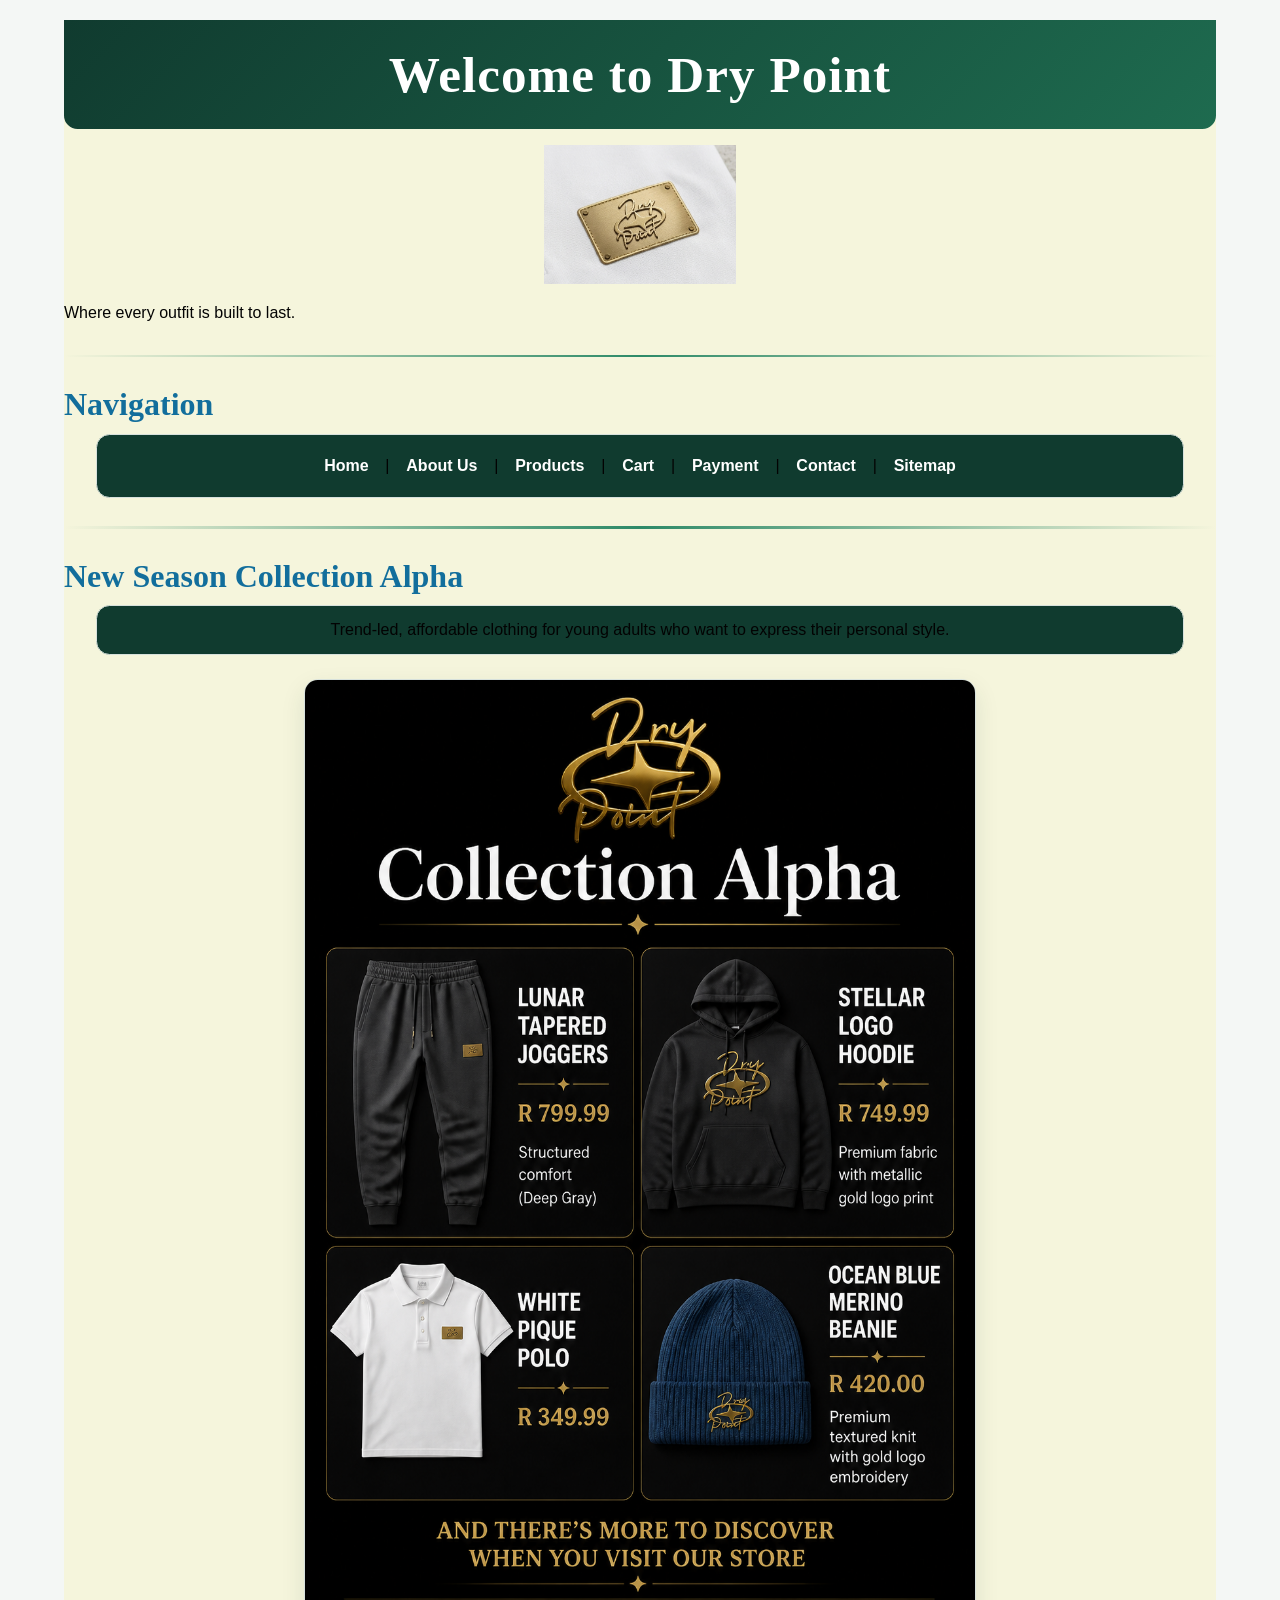
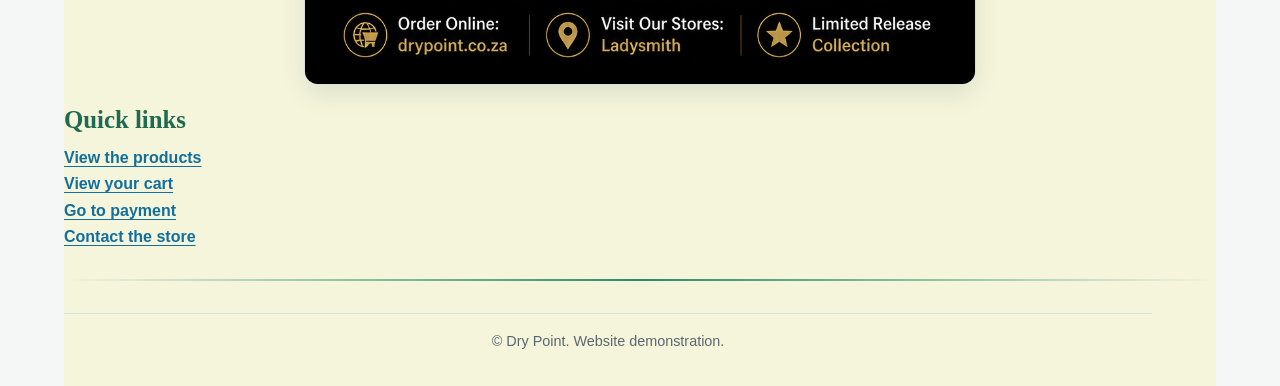
==== index.html @ 99090e2d "VERSION 2.0 REDESIGNED RESPONSIVE STYLESHEET AND UPDATED CHANGELOG" ====
<!DOCTYPE html>
<html lang="en">
<head>
  <meta charset="UTF-8">
  <title>Home | Dry Point</title>
  <link rel="stylesheet" href="css/style.css">
</head>
<body>

<h1>Welcome to Dry Point</h1>
<h1>
  <img src="images/Dry-point Logo.png" width="200">
</h1>

<p>Where every outfit is built to last.</p>

<hr>

<h2>Navigation</h2>
<p>
  <a href="index.html">Home</a> |
  <a href="about.html">About Us</a> |
  <a href="products.html">Products</a> |
  <a href="cart.html">Cart</a> |
  <a href="payment.html">Payment</a> |
  <a href="contact.html">Contact</a> |
  <a href="sitemap.html">Sitemap</a>
</p>

<hr>

<h2>New Season Collection Alpha</h2>
<p>Trend-led, affordable clothing for young adults who want to express their personal style.</p>
<img src="images/collection-alpha.png" alt="Dry Point Collection Alpha catalogue" width="400">

<h3>Quick links</h3>
<p>
  <a href="products.html">View the products</a><br>
  <a href="cart.html">View your cart</a><br>
  <a href="payment.html">Go to payment</a><br>
  <a href="contact.html">Contact the store</a>
</p>

<hr>

<p>&copy; <span data-year></span> Dry Point. Website demonstration.</p>

</body>
</html>
---- css/style.css ----
/*
  Dry Point Clothing Store
  Part 2: CSS styling and responsive design
  The stylesheet is shared by every HTML page in this project.
*/

/* 1. CSS reset and design tokens */
*,
*::before,
*::after {
  box-sizing: border-box;
}

:root {
  --green-900: #103b2f;
  --green-700: #1e6b4f;
  --green-500: #2d8a68;
  --blue-700: #126e9c;
  --blue-100: #e9f4f8;
  --ink: #030303;
  --muted: #5b6770;
  --paper: beige;
  --canvas: #f4f7f5;
  --line: #d7e1dc;
  --accent: #e7b65c;
  --danger: #a43d3d;
  --radius: 0.85rem;
  --shadow: 0 0.6rem 1.5rem rgba(16, 59, 47, 0.10);
  --content-width: 72rem;
}

html {
  background: var(--canvas);
  scroll-behavior: smooth;
}

body {
  width: min(100% - 2rem, var(--content-width));
  min-height: 100vh;
  margin: 0 auto;
  padding: 0 0 2rem;
  background: var(--paper);
  color: var(--ink);
  font-family: Arial, Helvetica, sans-serif;
  font-size: 1rem;
  line-height: 1.65;
}
.banner {
  padding: 0.65rem 0.8rem;
  border: 1px solid var(--line);
  border-radius: var(--radius);
  background: var(--green-900);
  color: #fff;
  text-align: center;
}


/* 2. Typography */
h1,
h2,
h3,
h4 {
  margin-block: 1.25rem 0.65rem;
  line-height: 1.2;
  font-family: Georgia, 'Times New Roman', serif;
}

h1 {
  color: var(--green-900);
  font-size: clamp(2rem, 4vw, 3.4rem);
  text-align: center;
  letter-spacing: 0.02em;
}

h2 {
  color: var(--blue-700);
  font-size: clamp(1.45rem, 2.5vw, 2rem);
}

h3 {
  color: var(--green-700);
  font-size: clamp(1.2rem, 2vw, 1.55rem);
}

h4 {
  color: var(--green-700);
  font-size: 1.1rem;
}

p,
ul,
form,
table {
  margin-block: 0 1rem;
}

p {
  max-width: 68rem;
}

strong {
  color: var(--green-900);
}

/* The logo is inside its own heading in the existing Part 1 pages. */
h1:has(> img) {
  margin-block: 1rem 0;
  line-height: 0;
}

h1:has(> img) img {
  width: min(12rem, 55vw);
  border: 0;
  border-radius: 0;
  box-shadow: none;
}

/* 3. Shared links and interaction states */
a {
  color: var(--blue-700);
  font-weight: 700;
  text-underline-offset: 0.18em;
  transition: color 160ms ease, background-color 160ms ease, box-shadow 160ms ease, transform 160ms ease;
}

a:visited {
  color: #345f78;
}

a:hover {
  color: var(--green-700);
}

a:focus-visible {
  outline: 0.2rem solid var(--accent);
  outline-offset: 0.15rem;
  border-radius: 0.25rem;
}

a:active {
  color: var(--green-900);
  transform: translateY(0.05rem);
}

/* Navigation is the paragraph immediately after the Navigation heading. */
body > hr + h2 + p{
  display: flex;
  flex-wrap: wrap;
  align-items: center;
  justify-content: center;
  gap: 0.35rem;
  margin: 0 auto 1.5rem;
  padding: 0.65rem 0.8rem;
  border: 1px solid var(--line);
  border-radius: var(--radius);
  background: var(--green-900);
  text-align: center;
}

body > hr + h2 + p a {
  display: inline-block;
  padding: 0.45rem 0.7rem;
  border-radius: 0.45rem;
  color: #fff;
  text-decoration: none;
}

body > hr + h2 + p a:hover,
body > hr + h2 + p a:focus-visible {
  background: var(--green-500);
  color: #fff;
}

/* 4. Spacing, separators, and responsive images */
hr {
  height: 0.18rem;
  margin: 1.75rem 0;
  border: 0;
  border-radius: 1rem;
  background: linear-gradient(90deg, transparent, var(--green-500), transparent);
}

img {
  display: block;
  width: auto;
  max-width: 100%;
  height: auto;
  margin: 1rem auto;
  border: 1px solid var(--line);
  border-radius: var(--radius);
  box-shadow: var(--shadow);
}

/* Existing width attributes are retained as fallbacks, while this rule keeps images fluid. */
img[alt*='Collection'],
img[alt*='About Us'],
img[alt*='contact information'] {
  width: min(100%, 42rem);
}

body > p:last-of-type {
  margin: 2rem 0 0;
  padding-top: 1rem;
  border-top: 1px solid var(--line);
  color: var(--muted);
  font-size: 0.9rem;
  text-align: center;
}

/* 5. Home, about, contact, and sitemap content */
body > h1:first-of-type:not(:has(> img)) {
  padding: 1.5rem 1rem;
  border-radius: 0 0 var(--radius) var(--radius);
  background: linear-gradient(135deg, var(--green-900), var(--green-700));
  color: #fff;
}

body > ul {
  max-width: 48rem;
  margin-inline: auto;
  padding: 1.25rem 2.5rem;
  border: 1px solid var(--line);
  border-radius: var(--radius);
  background: var(--canvas);
}

body > ul li {
  margin-block: 0.4rem;
}

/* 6. Product and cart tables */
table {
  width: 100%;
  min-width: 42rem;
  border: 1px solid var(--line);
  border-collapse: separate;
  border-spacing: 0;
  border-radius: var(--radius);
  background: var(--paper);
  box-shadow: var(--shadow);
  overflow: hidden;
}

/* Allows wide catalogue and cart tables to scroll rather than break the mobile layout. */
body:has(table) {
  overflow-x: hidden;
}

table th,
table td {
  padding: 0.85rem 0.75rem;
  border-right: 1px solid var(--line);
  border-bottom: 1px solid var(--line);
  text-align: left;
  vertical-align: middle;
}

table th {
  background: var(--green-900);
  color: #fff;
  font-size: 0.95rem;
  letter-spacing: 0.03em;
  text-transform: uppercase;
}

table tr:nth-child(even) td {
  background: var(--canvas);
}

table tr:hover td {
  background: var(--blue-100);
}

table tr:last-child td {
  border-bottom: 0;
}

table th:last-child,
table td:last-child {
  border-right: 0;
}

table td img {
  width: clamp(5rem, 12vw, 8rem);
  margin: 0 auto 0.5rem;
  border-radius: 0.55rem;
  box-shadow: none;
}

table a {
  display: inline-block;
  padding: 0.25rem 0.4rem;
  border-radius: 0.3rem;
}

table a:hover,
table a:focus-visible {
  background: var(--blue-100);
}

/* The generated cart and payment tables are inserted into these containers. */
#cart-contents,
#order-summary {
  width: 100%;
  margin-block: 1rem;
  overflow-x: auto;
  border-radius: var(--radius);
}

#cart-total,
#order-total,
#cart-message,
#payment-status {
  margin: 1rem 0;
  padding: 0.85rem 1rem;
  border-left: 0.35rem solid var(--green-500);
  border-radius: 0.35rem;
  background: var(--blue-100);
}

#cart-message:empty,
#payment-status:empty {
  display: none;
}

/* 7. Payment form */
#payment-form {
  max-width: 42rem;
  margin: 1.5rem auto;
  padding: clamp(1rem, 4vw, 2rem);
  border: 1px solid var(--line);
  border-radius: var(--radius);
  background: var(--canvas);
  box-shadow: var(--shadow);
}

#payment-form p {
  margin-bottom: 1rem;
}

label {
  display: inline-block;
  margin-bottom: 0.3rem;
  color: var(--green-900);
  font-weight: 700;
}

input,
select,
textarea {
  width: 100%;
  max-width: 100%;
  padding: 0.7rem 0.8rem;
  border: 1px solid #9aaba4;
  border-radius: 0.45rem;
  background: #fff;
  color: var(--ink);
  font: inherit;
}

input:hover,
select:hover,
textarea:hover {
  border-color: var(--green-500);
}

input:focus,
select:focus,
textarea:focus {
  border-color: var(--blue-700);
  outline: 0.2rem solid rgba(18, 110, 156, 0.2);
}

#payment-form a[onclick] {
  display: inline-block;
  padding: 0.65rem 1.1rem;
  border: 0.1rem solid var(--green-900);
  border-radius: 0.45rem;
  background: var(--green-700);
  color: #fff;
  text-decoration: none;
}

#payment-form a[onclick]:hover,
#payment-form a[onclick]:focus-visible {
  background: var(--green-900);
  box-shadow: 0 0.3rem 0.8rem rgba(16, 59, 47, 0.2);
}

/* 8. Reusable classes retained for expanded pages and future components */
.container {
  width: min(100% - 2rem, 68rem);
  margin-inline: auto;
}

.site-header {
  padding: 1rem;
  background: var(--green-900);
  text-align: center;
}

.brand {
  color: #fff;
  font-size: clamp(1.5rem, 3vw, 2rem);
  text-decoration: none;
}

.primary-nav {
  display: flex;
  flex-wrap: wrap;
  justify-content: center;
  gap: 0.4rem;
  margin-top: 0.8rem;
}

.primary-nav a {
  padding: 0.5rem 0.75rem;
  color: #fff;
  text-decoration: none;
}

.primary-nav a:hover,
.primary-nav a[aria-current='page'] {
  background: var(--green-500);
  border-radius: 0.4rem;
}

.nav-toggle {
  display: none;
}

.grid-2,
.grid-3,
.product-grid,
.contact-grid,
.about-layout {
  display: grid;
  gap: 1rem;
}

.grid-2,
.about-layout {
  grid-template-columns: repeat(2, minmax(0, 1fr));
}

.grid-3,
.product-grid,
.contact-grid {
  grid-template-columns: repeat(3, minmax(0, 1fr));
}

.card,
.hero-card,
.form-card {
  padding: 1.25rem;
  border: 1px solid var(--line);
  border-radius: var(--radius);
  background: #fff;
  box-shadow: var(--shadow);
}

.actions {
  display: flex;
  flex-wrap: wrap;
  justify-content: center;
  gap: 0.75rem;
  margin-block: 1rem;
  text-align: center;
}

.actions a {
  padding: 0.55rem 0.9rem;
  border-radius: 0.4rem;
  background: var(--green-700);
  color: #fff;
  text-decoration: none;
}

.actions a:hover,
.actions a:focus-visible {
  background: var(--green-900);
}

/* 9. Responsive breakpoints: desktop, tablet, and mobile */
@media (max-width: 56.25rem) {
  body {
    width: min(100% - 1.25rem, var(--content-width));
  }

  .grid-3,
  .product-grid,
  .contact-grid {
    grid-template-columns: repeat(2, minmax(0, 1fr));
  }

  table {
    min-width: 38rem;
  }
}

@media (max-width: 40rem) {
  html {
    font-size: 95%;
  }

  body {
    width: min(100% - 1rem, var(--content-width));
    padding-bottom: 1rem;
  }

  h1 {
    font-size: clamp(1.8rem, 9vw, 2.5rem);
  }

  h2 {
    font-size: clamp(1.3rem, 7vw, 1.8rem);
  }

  body > hr + h2 + p {
    justify-content: stretch;
    gap: 0.15rem;
    padding: 0.5rem;
  }

  body > hr + h2 + p a {
    flex: 1 1 7rem;
    padding: 0.55rem 0.3rem;
  }

  .grid-2,
  .grid-3,
  .product-grid,
  .contact-grid,
  .about-layout {
    grid-template-columns: 1fr;
  }

  table {
    min-width: 34rem;
    font-size: 0.9rem;
  }

  table th,
  table td {
    padding: 0.65rem 0.5rem;
  }

  #payment-form {
    padding: 1rem;
  }
}

@media (prefers-reduced-motion: reduce) {
  html {
    scroll-behavior: auto;
  }

  *,
  *::before,
  *::after {
    transition-duration: 0.01ms !important;
    animation-duration: 0.01ms !important;
    animation-iteration-count: 1 !important;
  }
}
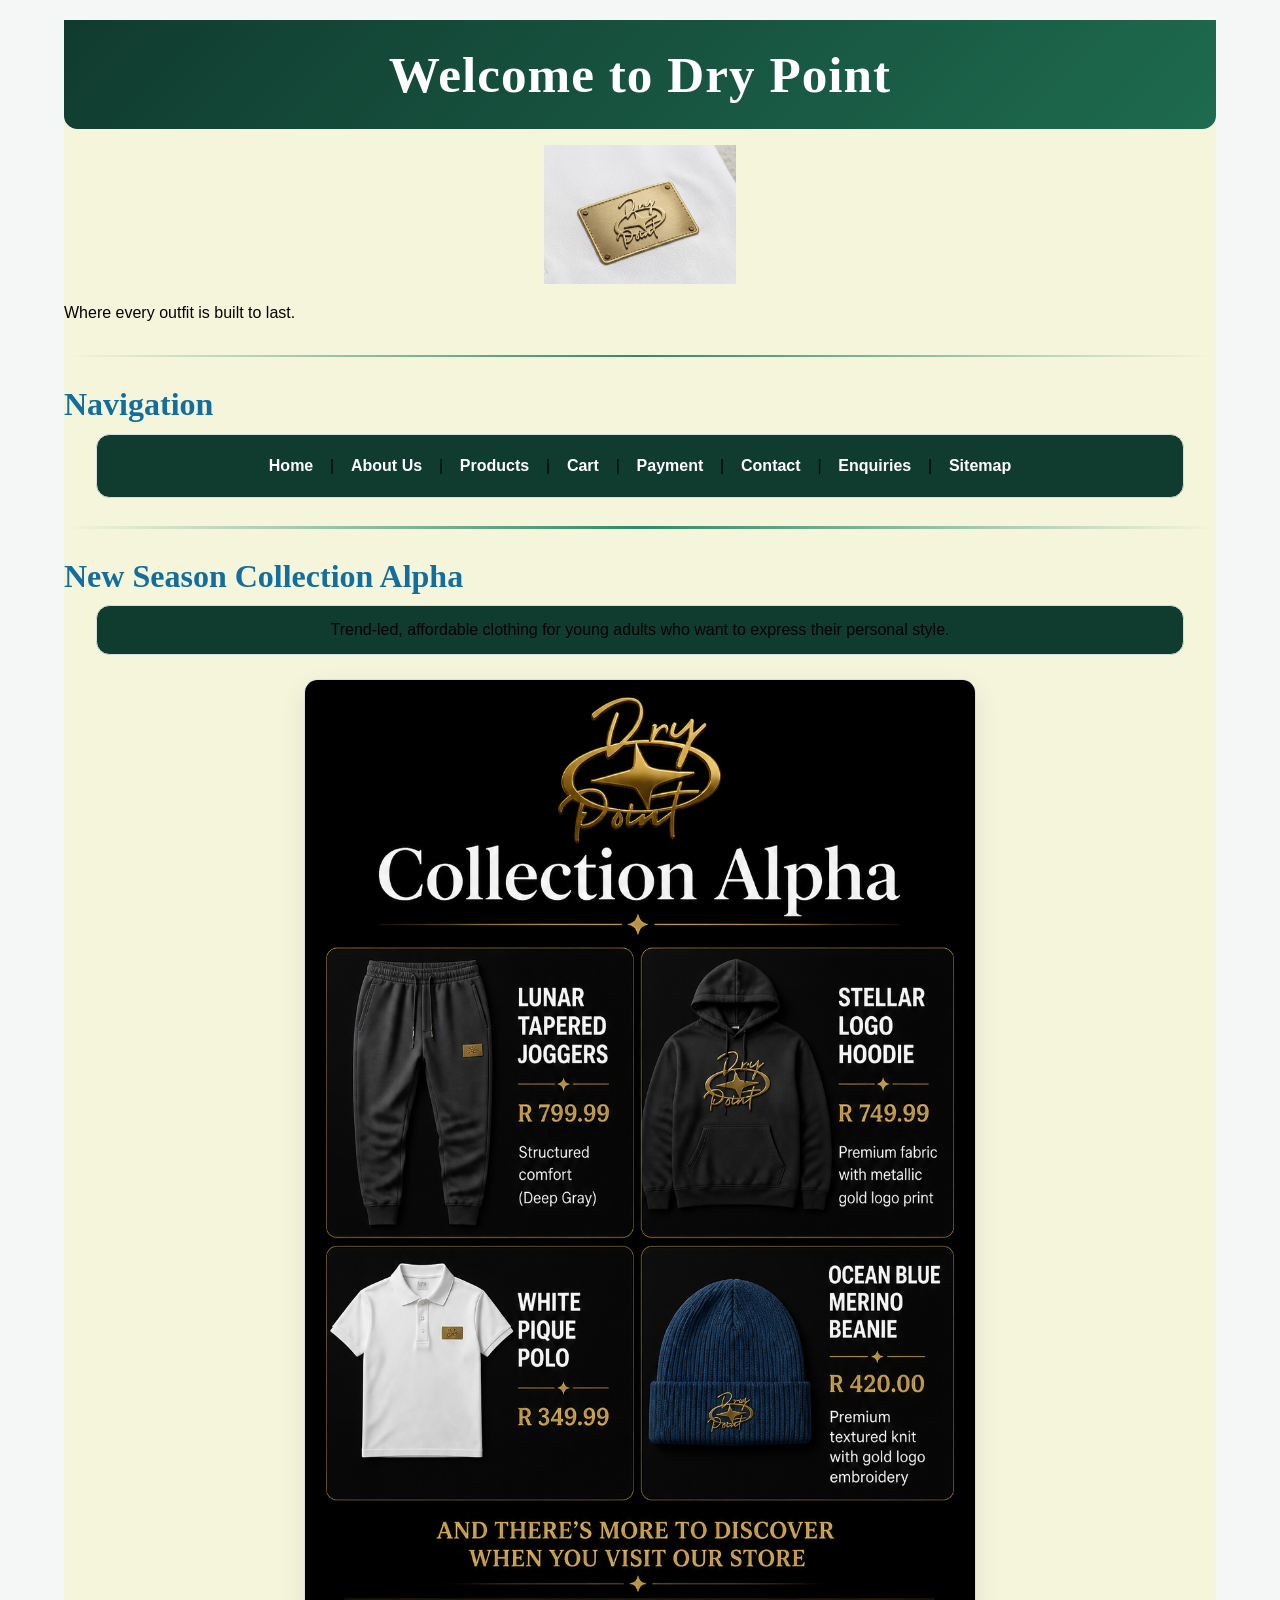
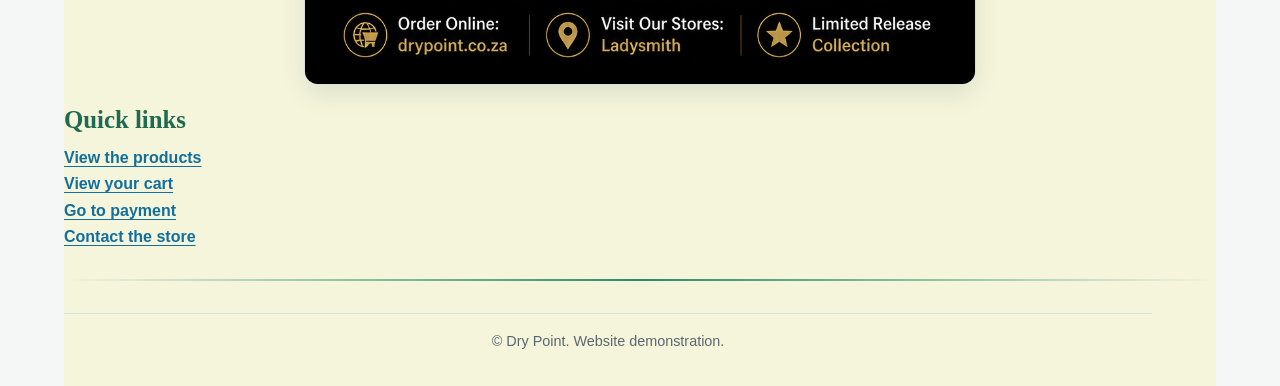
==== commit a727ad68: "added an FAQ section on the about page and added a new style section on the stylesheet. linked the e" ====
--- a/index.html
+++ b/index.html
@@ -24,6 +24,7 @@
   <a href="cart.html">Cart</a> |
   <a href="payment.html">Payment</a> |
   <a href="contact.html">Contact</a> |
+   <a href="enquiry.html">Enquiries</a> |
   <a href="sitemap.html">Sitemap</a>
 </p>
 
--- a/css/style.css
+++ b/css/style.css
@@ -2,6 +2,7 @@
   Dry Point Clothing Store
   Part 2: CSS styling and responsive design
   The stylesheet is shared by every HTML page in this project.
+  better design that improves accessibility, readability, and usability across devices.
 */
 
 /* 1. CSS reset and design tokens */
@@ -563,3 +564,61 @@
     animation-iteration-count: 1 !important;
   }
 }
+.dp-product-controls{
+  display:flex;
+  flex-wrap:wrap;
+  gap:1rem;
+  margin: 1rem 0;
+}
+.dp-product-controls label{
+  flex:1 1 14rem;
+}
+.dp-product-grid{
+  display:grid;
+  grid-template-columns:repeat(auto-fit,minmax(14rem,1fr));
+  gap:1.5rem;
+}
+.dp-product-card{
+  padding:1rem;
+  border:1px solid var(--line);
+  border-radius:var(--radius);
+  background:#fff;
+  box-shadow:var(--shadow);
+}
+.dp-product-image{
+  width:100%;
+  height:15rem;
+  object-fit:contain;
+  cursor:zoom-in;
+}
+img[data-lightbox="true"]{
+  cursor:zoom-in;
+}
+.dp-button{
+  padding:0.55rem 0.75rem;
+  border:0;
+  border-radius:0.4rem;
+  background:var(--green-700);
+  color:#fff;
+  font: inherit;
+  cursor:pointer;
+}
+.dp-button:focus-visible, 
+.dp-lightbox-close:focus-visible{
+  outline:0.2rem solid var(--accent);
+  outline-offset:0.15rem;
+}
+.dp-product-search, .dp-product-sort, .dp-quantity { padding:.55rem; border:1px solid var(--line); border-radius:.35rem; font:inherit; }
+.dp-map { margin:1.5rem 0; }
+.dp-map-frame { display:block; width:100%; min-height:22rem; border:0; border-radius:var(--radius); }
+.dp-lightbox { width:min(92vw,60rem); max-width:92vw; max-height:92vh; padding:1rem; border:0; border-radius:var(--radius); background:#fff; }
+.dp-lightbox::backdrop { background:rgba(0,0,0,.78); }
+.dp-lightbox-image { display:block; max-width:100%; max-height:75vh; margin:1rem auto; object-fit:contain; }
+.dp-lightbox-close { display:block; margin-left:auto; padding:.5rem .75rem; }
+.dp-field-error { display:block; color:var(--danger); }
+[aria-invalid="true"] { border-color:var(--danger); }
+.dp-form-status[data-state="error"] { color:var(--danger); }
+.dp-demo-notice { padding:.75rem; border-left:.3rem solid var(--accent); background:var(--blue-100); }
+.dp-reveal { opacity:0; transform:translateY(.6rem); transition:opacity .35s ease, transform .35s ease; }
+.dp-reveal.is-visible { opacity:1; transform:none; }
+@media (prefers-reduced-motion:reduce) { .dp-reveal { opacity:1; transform:none; transition:none; } }
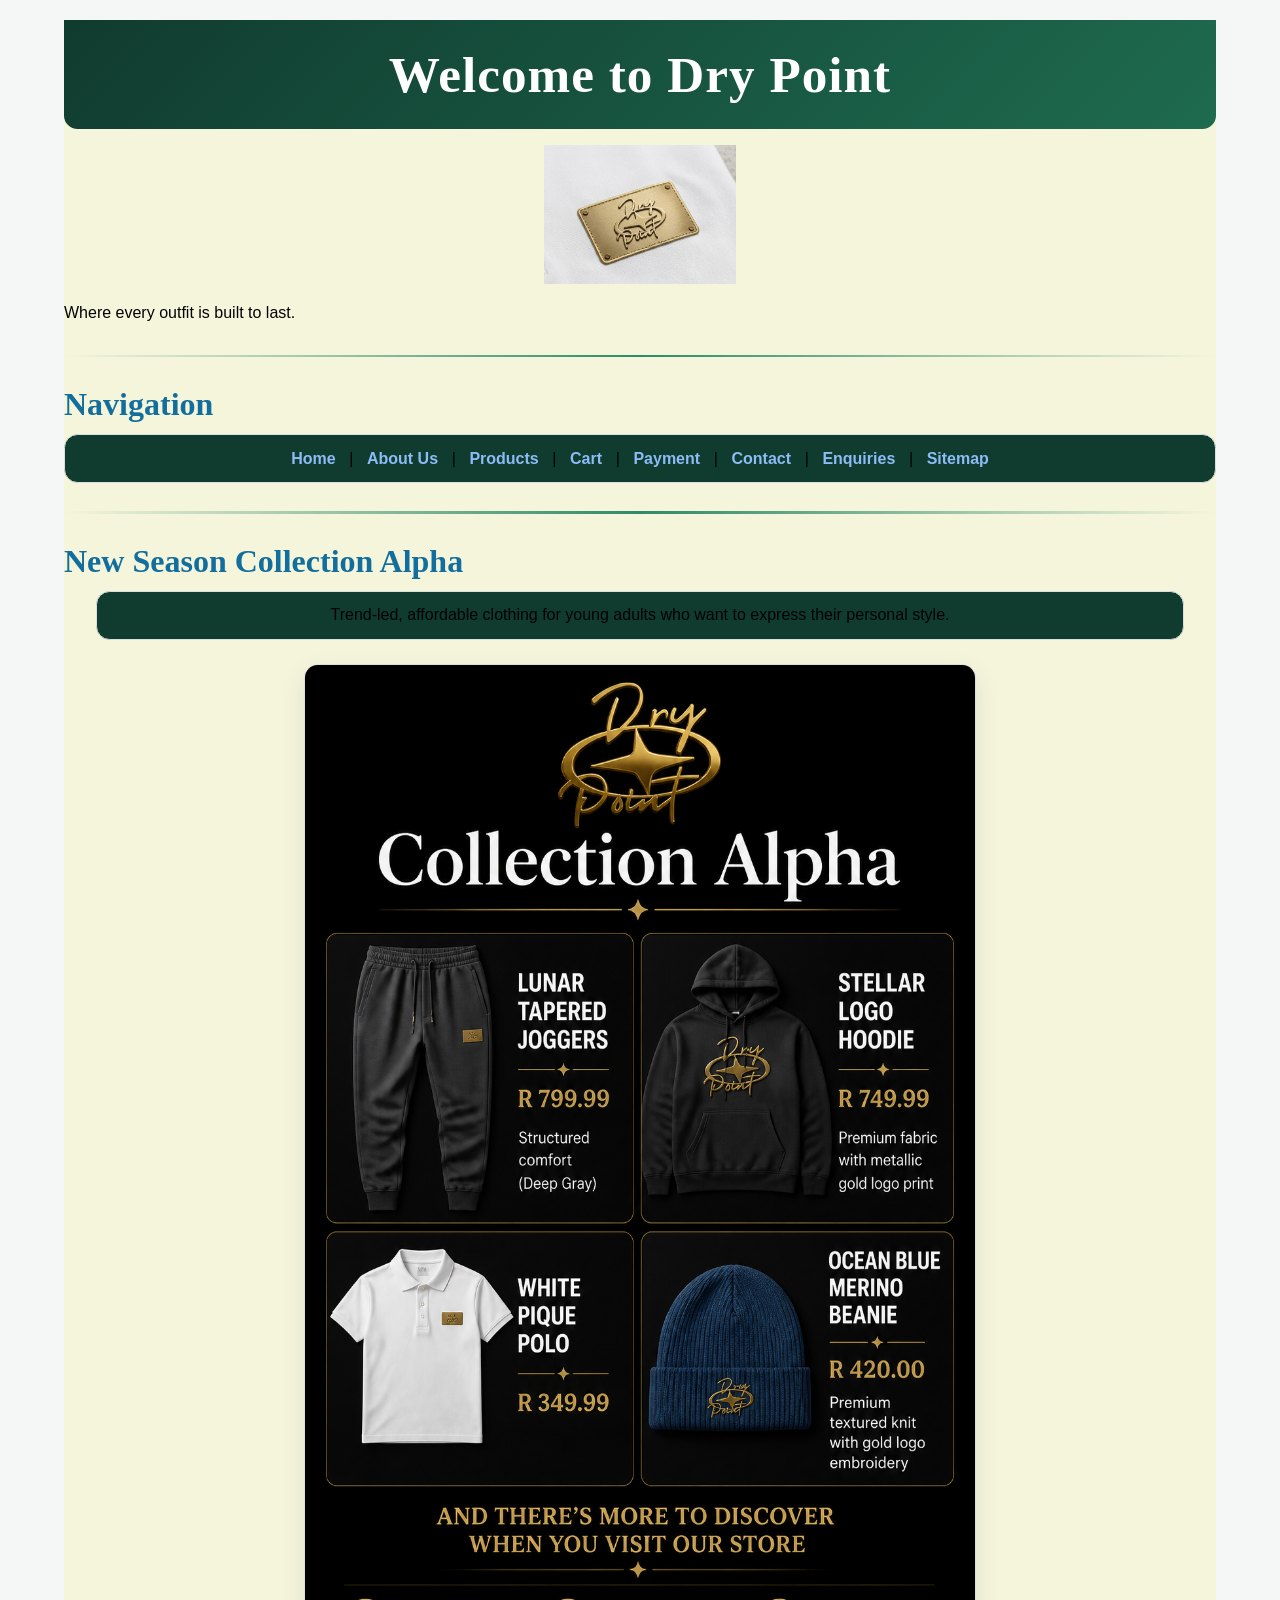
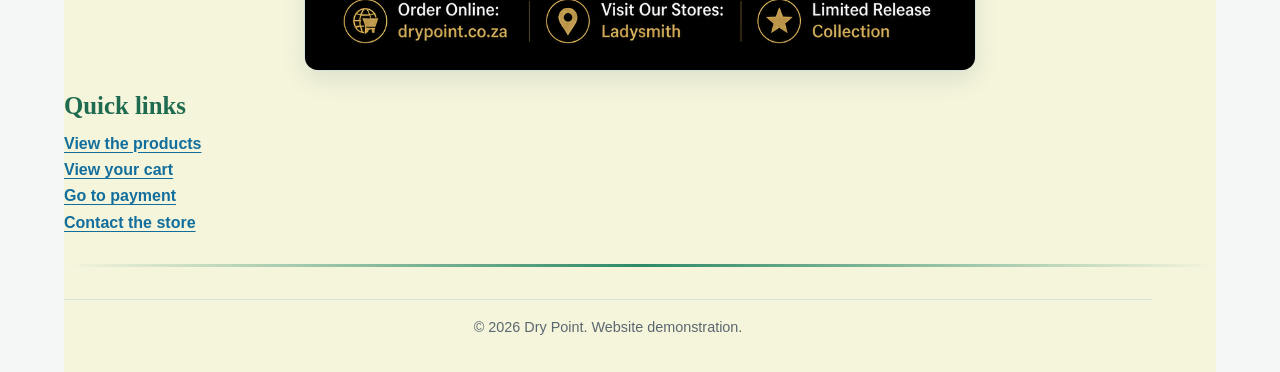
==== commit 523c8a7d: "Added a javascript file and linked it across all html pages and also added new products to the catal" ====
--- a/index.html
+++ b/index.html
@@ -2,8 +2,14 @@
 <html lang="en">
 <head>
   <meta charset="UTF-8">
-  <title>Home | Dry Point</title>
+
+ <meta name="viewport" content="width=device-width, initial-scale=1">
+<meta name="description" content="Shop Dry Point's affordable clothing collection. Discover the latest trends in stylish, affordable fashion. Brought to you by Dry Point.">
+<meta name="keywords" content="Dry Point clothing, Ladysmith fashion, affordable clothing">
+
+  <title>Home | Dry Point Ladysmith</title>
   <link rel="stylesheet" href="css/style.css">
+  <script src="js/script.js" defer></script>
 </head>
 <body>
 
@@ -17,7 +23,7 @@
 <hr>
 
 <h2>Navigation</h2>
-<p>
+<nav class="navbar">
   <a href="index.html">Home</a> |
   <a href="about.html">About Us</a> |
   <a href="products.html">Products</a> |
@@ -26,7 +32,7 @@
   <a href="contact.html">Contact</a> |
    <a href="enquiry.html">Enquiries</a> |
   <a href="sitemap.html">Sitemap</a>
-</p>
+</nav>
 
 <hr>
 
--- a/css/style.css
+++ b/css/style.css
@@ -157,6 +157,30 @@
   background: var(--green-900);
   text-align: center;
 }
+.navbar{
+  display: flex;
+  flex-wrap: wrap;
+  align-items: center;
+  justify-content: center;
+  gap: 0.35rem;
+  margin: 0 auto 1.5rem;
+  padding: 0.65rem 0.8rem;
+  border: 1px solid var(--line);
+  border-radius: var(--radius);
+  background: var(--green-900);
+  text-align: center;
+}
+
+.navbar a{
+ margin: 0 8px;
+  color: #8dbbf5;
+  text-decoration: none;
+}
+
+.navbar a:hover{
+  color: #fff;
+  text-decoration: underline;
+}
 
 body > hr + h2 + p a {
   display: inline-block;
